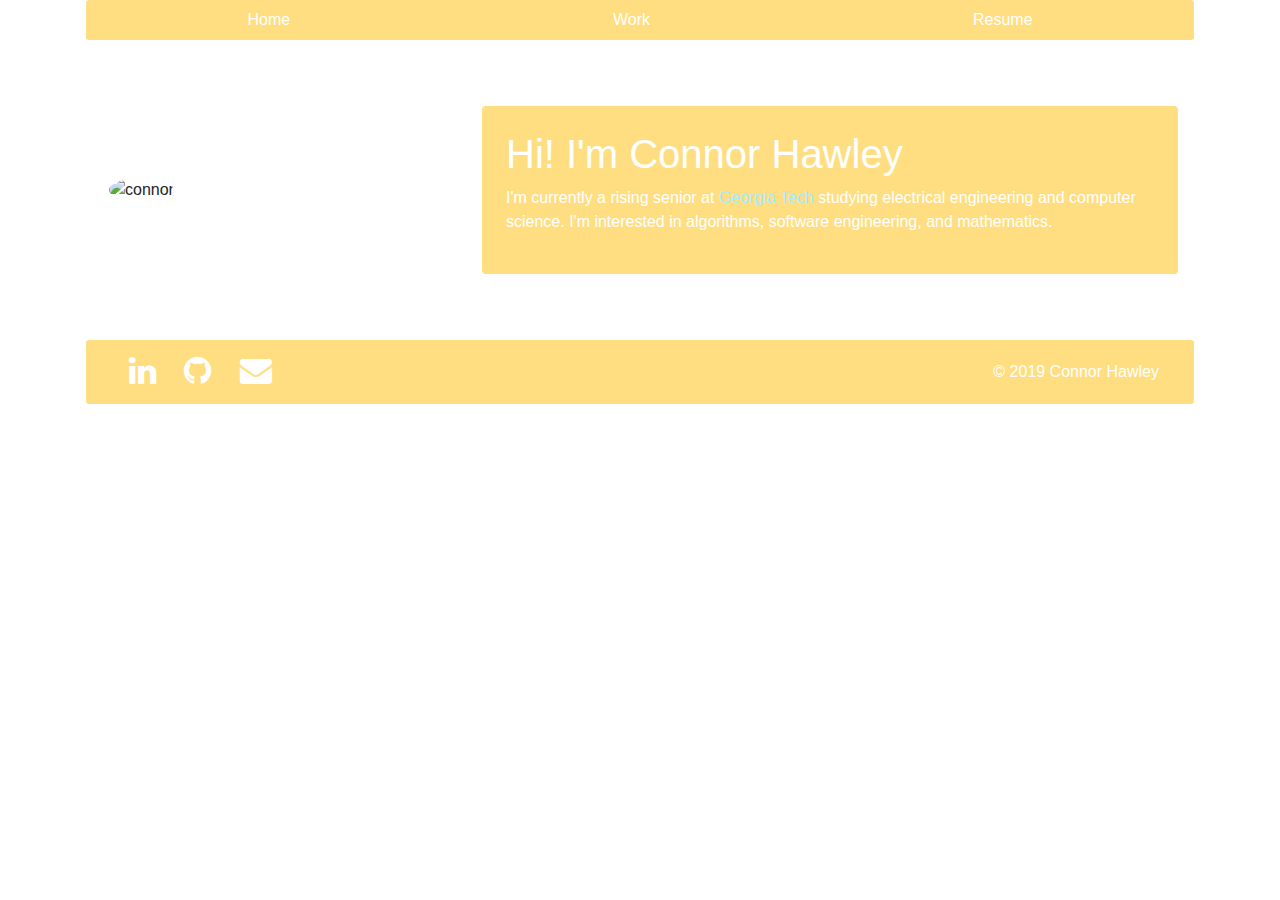
==== home.html @ 2f497277 "Add files via upload" ====
<!DOCTYPE html>
<html lang="en">
<head>
    <title>Connor Hawley</title>
    <meta charset="UTF-8">
    <meta http-equiv="X-UA-Compatible" content="IE=edge">
    <meta name="viewport" content="width = device-width, initial-scale = 1">
    
    <link rel="stylesheet" href="//maxcdn.bootstrapcdn.com/font-awesome/4.3.0/css/font-awesome.min.css">
    <link rel="stylesheet" href="https://stackpath.bootstrapcdn.com/bootstrap/4.1.3/css/bootstrap.min.css">
    <link rel="stylesheet" href="styles.css">
</head>
<body class="d-flex container flex-column align-items-stretch">
    
    <nav class="navbar navbar-expand-md rounded border border-white border-top-0">
        <button class="navbar-toggler" type="button" data-toggle="collapse" data-target="#collapsibleNavbar">
            <i class="fa fa-bars"></i>
        </button>
        <div class="collapse navbar-collapse" id="collapsibleNavbar">
            <ul class="navbar-nav nav-fill w-100">
                <li class="nav-item">
                    <a class="nav-link" href="home.html">Home</a>
                </li>
                <li class="nav-item">
                    <a class="nav-link" href="work.html">Work</a>
                </li>
                <li class="nav-item">
                    <a class="nav-link" href="resume.html">Resume</a>
                </li>
            </ul>
        </div>  
    </nav>

    <div class="row align-items-center flex-grow-1 mt-5 mb-5" id="main-blurb"> 
        <div class="col-md-4">
            <img src="images/headshot.jpg" alt="connor" class="img-fluid rounded-circle p-4">
        </div>
        <div class="col-md-8">
            <div class="jumbotron border border-white">
                <h1>Hi! I'm Connor Hawley</h1>
                <p>
                    I'm currently a rising senior at <a class="clickme" href="https://www.gatech.edu/" target="_blank">Georgia Tech</a> studying electrical engineering and computer science. I'm interested in algorithms, software engineering, and mathematics.
                </p>
            </div>
        </div>
    </div>
    
    <footer class="page-footer font-small rounded border border-white border-bottom-0 p-1">
        <div class="row justify-content-between text-center m-2">
            <div class="col-md-auto align-self-center">
                <ul class="list-unstyled list-inline">
                    <li class="list-inline-item">
                        <a href="https://www.linkedin.com/in/connor-hawley/" target="_blank">
                            <i class="fa fa-linkedin"></i>
                        </a>
                    </li>
                    <li class="list-inline-item">
                        <a href="https://github.com/connor-hawley" target="_blank">
                            <i class="fa fa-github"></i>
                        </a>
                    </li>
                    <li class="list-inline-item">
                        <a href="mailto:connor.hawley4@gmail.com" target="_blank">
                            <i class="fa fa-envelope"></i>
                        </a>
                    </li>
                </ul>
            </div>
            <div class="col-md-auto align-self-center m-2">
                <div class="footer-copyright text-white">
                    © 2019 Connor Hawley
                </div>
            </div>
        </div>
    </footer>

    <script src="https://code.jquery.com/jquery-3.3.1.slim.min.js" integrity="sha384-q8i/X+965DzO0rT7abK41JStQIAqVgRVzpbzo5smXKp4YfRvH+8abtTE1Pi6jizo" crossorigin="anonymous"></script>
    <script src="https://cdnjs.cloudflare.com/ajax/libs/popper.js/1.14.3/umd/popper.min.js" integrity="sha384-ZMP7rVo3mIykV+2+9J3UJ46jBk0WLaUAdn689aCwoqbBJiSnjAK/l8WvCWPIPm49" crossorigin="anonymous"></script>
    <script src="https://stackpath.bootstrapcdn.com/bootstrap/4.1.3/js/bootstrap.min.js" integrity="sha384-ChfqqxuZUCnJSK3+MXmPNIyE6ZbWh2IMqE241rYiqJxyMiZ6OW/JmZQ5stwEULTy" crossorigin="anonymous"></script>
</body>
</html>
---- styles.css ----
/*full size of viewport*/
html, body {
    height: 100%;
}
/*makes background work*/
html { 
    background: url("images/background.jpg") no-repeat center center fixed; 
    background-size: cover;
}
body {
    background-color: transparent;
}
/*background and font colors*/
nav, footer, .jumbotron {
    background-color: rgba(255,214,98,0.8);
    color: white;
}
a {
    color: white;
}
.clickme {
    color:rgb(165, 236, 255);
}
.clickme:hover {
    color:rgb(165, 236, 255);
}
/*makes navbar work*/
.navbar {
    padding: 0px;
}
.navbar-toggle {
    display: inline-block;
    float: none;
}
.navbar .nav-item:hover .nav-link {
    background-color: rgba(255,214,98,0.95);
    color: white;
}
/*makes jumbotron more comfortable to look at*/
.jumbotron {
    margin: 1rem;
    padding: 1.5rem;
}
/*formatting for footer icons*/
ul {
    margin-bottom:0px;
}
.list-inline-item {
    margin: 0rem 1rem;
}
.fa-bars, .fa-linkedin, .fa-github, .fa-envelope {
    color: white;
    font-size: 2rem;
}
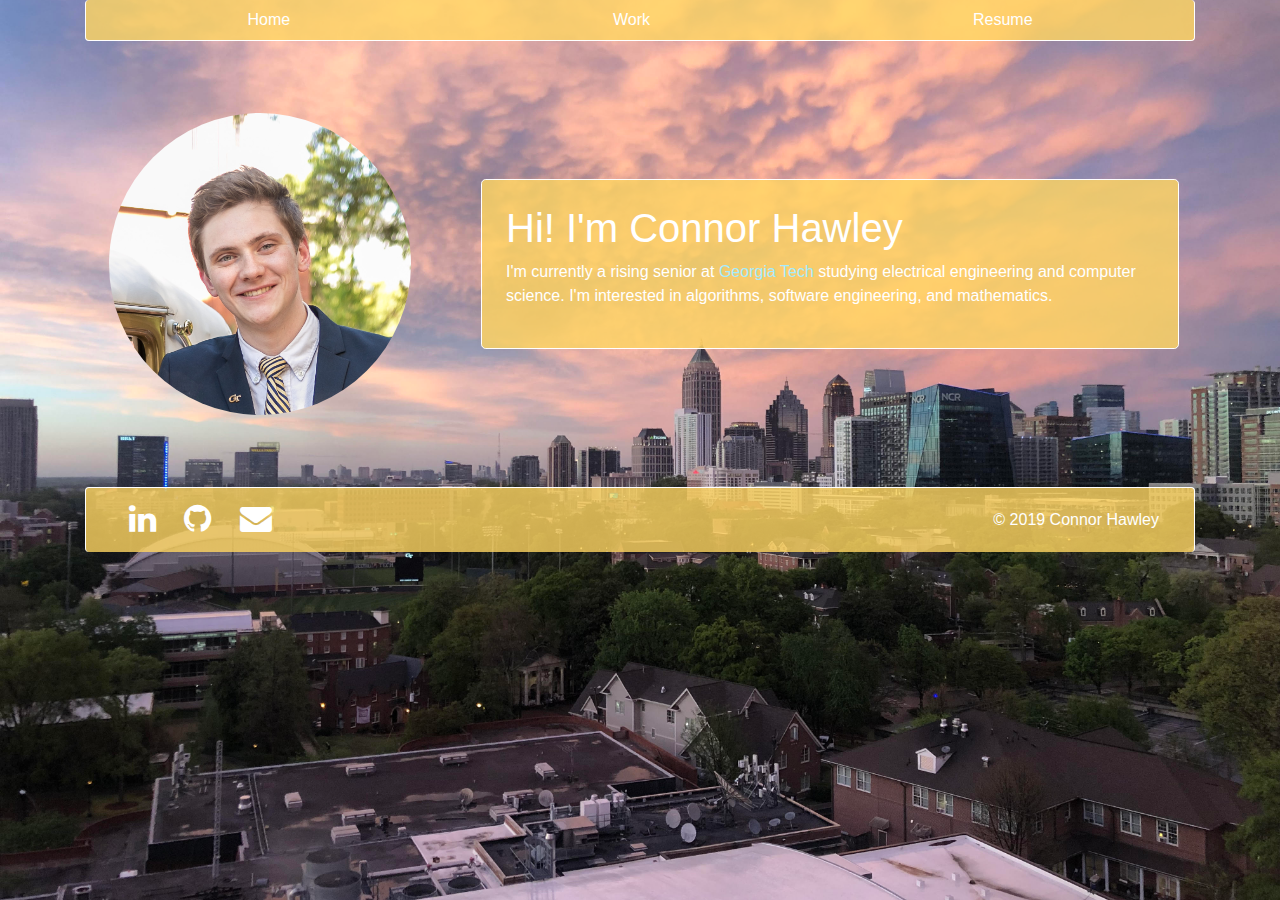
==== commit ace382ef: "trying to fix navbar issues" ====
--- a/home.html
+++ b/home.html
@@ -5,13 +5,13 @@
     <meta charset="UTF-8">
     <meta http-equiv="X-UA-Compatible" content="IE=edge">
     <meta name="viewport" content="width = device-width, initial-scale = 1">
-    
+
     <link rel="stylesheet" href="//maxcdn.bootstrapcdn.com/font-awesome/4.3.0/css/font-awesome.min.css">
     <link rel="stylesheet" href="https://stackpath.bootstrapcdn.com/bootstrap/4.1.3/css/bootstrap.min.css">
     <link rel="stylesheet" href="styles.css">
 </head>
 <body class="d-flex container flex-column align-items-stretch">
-    
+
     <nav class="navbar navbar-expand-md rounded border border-white border-top-0">
         <button class="navbar-toggler" type="button" data-toggle="collapse" data-target="#collapsibleNavbar">
             <i class="fa fa-bars"></i>
@@ -28,10 +28,10 @@
                     <a class="nav-link" href="resume.html">Resume</a>
                 </li>
             </ul>
-        </div>  
+        </div>
     </nav>
 
-    <div class="row align-items-center flex-grow-1 mt-5 mb-5" id="main-blurb"> 
+    <div class="row align-items-center flex-grow-1 mt-5 mb-5" id="main-blurb">
         <div class="col-md-4">
             <img src="images/headshot.jpg" alt="connor" class="img-fluid rounded-circle p-4">
         </div>
@@ -44,7 +44,7 @@
             </div>
         </div>
     </div>
-    
+
     <footer class="page-footer font-small rounded border border-white border-bottom-0 p-1">
         <div class="row justify-content-between text-center m-2">
             <div class="col-md-auto align-self-center">
@@ -78,4 +78,4 @@
     <script src="https://cdnjs.cloudflare.com/ajax/libs/popper.js/1.14.3/umd/popper.min.js" integrity="sha384-ZMP7rVo3mIykV+2+9J3UJ46jBk0WLaUAdn689aCwoqbBJiSnjAK/l8WvCWPIPm49" crossorigin="anonymous"></script>
     <script src="https://stackpath.bootstrapcdn.com/bootstrap/4.1.3/js/bootstrap.min.js" integrity="sha384-ChfqqxuZUCnJSK3+MXmPNIyE6ZbWh2IMqE241rYiqJxyMiZ6OW/JmZQ5stwEULTy" crossorigin="anonymous"></script>
 </body>
-</html>+</html>
--- a/styles.css
+++ b/styles.css
@@ -3,8 +3,8 @@
     height: 100%;
 }
 /*makes background work*/
-html { 
-    background: url("images/background.jpg") no-repeat center center fixed; 
+html {
+    background: url("images/background.jpg") no-repeat center center fixed;
     background-size: cover;
 }
 body {
@@ -18,10 +18,7 @@
 a {
     color: white;
 }
-.clickme {
-    color:rgb(165, 236, 255);
-}
-.clickme:hover {
+.clickme, .clickme:hover {
     color:rgb(165, 236, 255);
 }
 /*makes navbar work*/
@@ -30,7 +27,6 @@
 }
 .navbar-toggle {
     display: inline-block;
-    float: none;
 }
 .navbar .nav-item:hover .nav-link {
     background-color: rgba(255,214,98,0.95);
@@ -51,4 +47,4 @@
 .fa-bars, .fa-linkedin, .fa-github, .fa-envelope {
     color: white;
     font-size: 2rem;
-}+}
